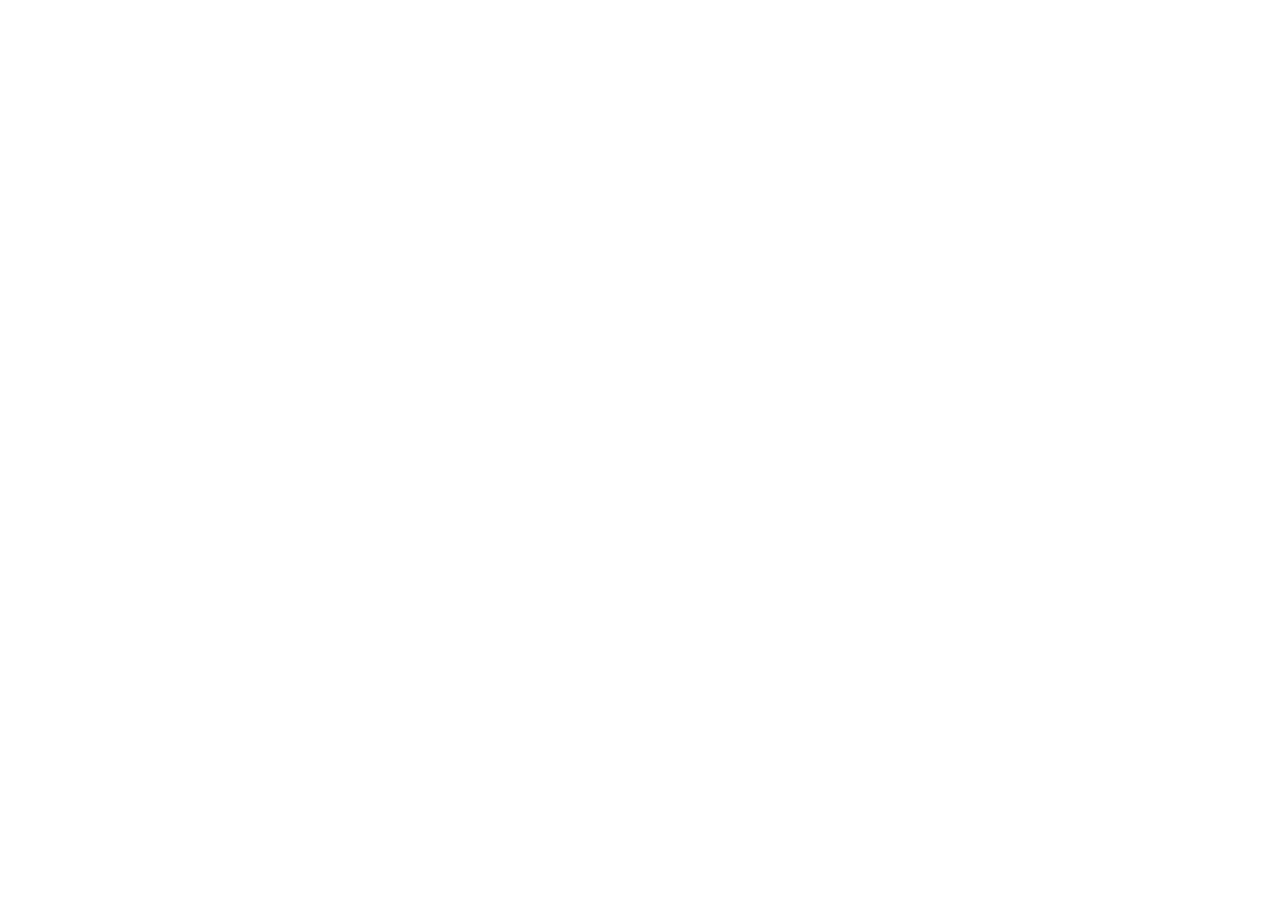
==== frontend/index.html @ c6071899 "starting work. saving what is here" ====
<!DOCTYPE html>
<html lang="en">
<head>
    <title>Plotting functions in JavaScript using the
        function plot library</title>
    <meta charset="utf-8"/>
    <script src="https://d3js.org/d3.v3.min.js"></script>
    <script src="https://mauriciopoppe.github.io/function-plot/js/function-plot.js"></script>
    <script type="text/javascript">
    	console.log("hi")
    </script>
    <link rel="stylesheet" href="styles.css">
</head>
<body>
    <div id="myFunction"></div>
    <script src="plotter.js"></script>
</body>

</html>
---- frontend/styles.css ----
div {
  float: left;
}

#myFunction {
  padding: 25px;
  width: 250px;
  height: 250px;
}
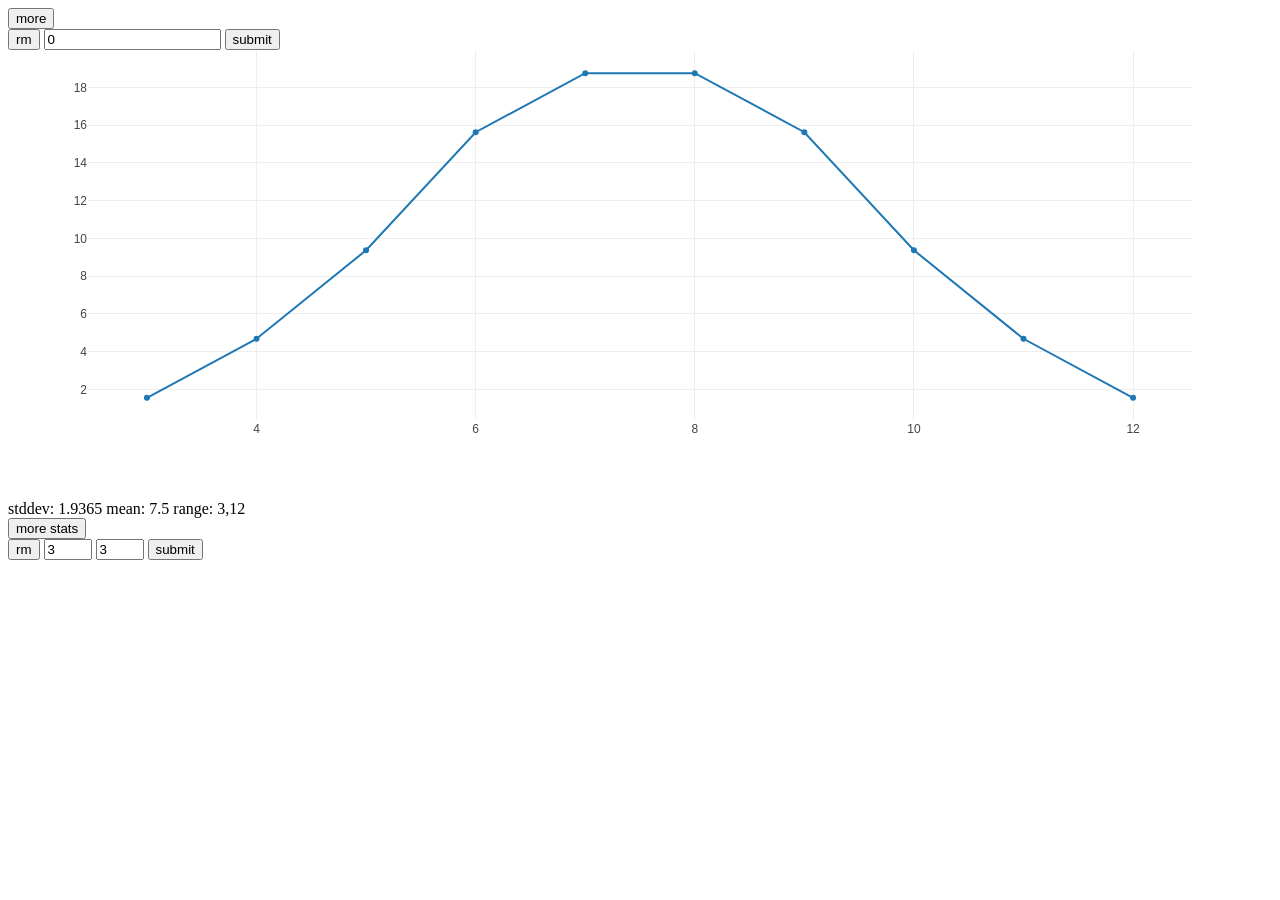
==== commit 318e1cdf: "added from webwork project" ====
--- a/frontend/index.html
+++ b/frontend/index.html
@@ -1,20 +1,166 @@
 <!DOCTYPE html>
 <html lang="en">
 <head>
-    <title>Plotting functions in JavaScript using the
-        function plot library</title>
+    <title>Write messages to the devtool console</title>
     <meta charset="utf-8"/>
-    <script src="https://d3js.org/d3.v3.min.js"></script>
-    <script src="https://mauriciopoppe.github.io/function-plot/js/function-plot.js"></script>
-    <script type="text/javascript">
-    	console.log("hi")
-    </script>
+    <script src="https://code.jquery.com/jquery-3.2.1.min.js"></script>
+    <script src="https://cdn.plot.ly/plotly-latest.min.js"></script>
+
+    <script src="scripts/fakedata.js"></script>
+
+    <script src="scripts/scinum.js"></script>
+    <script src="scripts/statsmaker.js"></script>
+    <script src="scripts/interface.js"></script>
+
+
     <link rel="stylesheet" href="styles.css">
+
 </head>
 <body>
-    <div id="myFunction"></div>
-    <script src="plotter.js"></script>
+<section id="plots">
+    <div id="tableRequestArea" class="toLeft">
+        <button id="more">more</button>
+
+        <form class="tableRequest" id="table-0">
+            <button type="button" class="rmTable">rm</button>
+            <input type="text" name="tableQuery" title="get table" value="0">
+            <button type="submit">submit</button>
+        </form>
+        <form class="tableRequest" id="table-1">
+            <button type="button" class="rmTable">rm</button>
+            <input type="text" name="tableQuery" title="get table" value="1">
+            <button type="submit">submit</button>
+        </form>
+        <form class="tableRequest" id="table-2">
+            <button type="button" class="rmTable">rm</button>
+            <input type="text" name="tableQuery" title="get table" value="2">
+            <button type="submit">submit</button>
+        </form>
+        <form class="tableRequest" id="table-3">
+            <button type="button" class="rmTable">rm</button>
+            <input type="text" name="tableQuery" title="get table" value="3">
+            <button type="submit">submit</button>
+        </form>
+        <form class="tableRequest" id="table-4">
+            <button type="button" class="rmTable">rm</button>
+            <input type="text" name="tableQuery" title="get table" value="4">
+            <button type="submit">submit</button>
+        </form>
+        <form class="tableRequest" id="table-5">
+            <button type="button" class="rmTable">rm</button>
+            <input type="text" name="tableQuery" title="get table" value="5">
+            <button type="submit">submit</button>
+        </form>
+        <form class="tableRequest" id="table-6">
+            <button type="button" class="rmTable">rm</button>
+            <input type="text" name="tableQuery" title="get table" value="6">
+            <button type="submit">submit</button>
+        </form>
+        <form class="tableRequest" id="table-7">
+            <button type="button" class="rmTable">rm</button>
+            <input type="text" name="tableQuery" title="get table" value="7">
+            <button type="submit">submit</button>
+        </form>
+        <form class="tableRequest" id="table-8">
+            <button type="button" class="rmTable">rm</button>
+            <input type="text" name="tableQuery" title="get table" value="8">
+            <button type="submit">submit</button>
+        </form>
+        <form class="tableRequest" id="table-9">
+            <button type="button" class="rmTable">rm</button>
+            <input type="text" name="tableQuery" title="get table" value="9">
+            <button type="submit">submit</button>
+        </form>
+
+
+
+
+    </div>
+    <div id="plotter" class="toLeft"></div>
+    <!--style="width:600px;height:250px;"-->
+
+</section>
+<section id="stats">
+    <div id="basic"></div>
+
+    <div id="statsRequestArea">
+        <button id="moreStats">more stats</button>
+
+
+        <form id="stats-0" class="statsRequest">
+            <button class="rmStats" type="button" >rm</button>
+            <input class='statsInput' title='stats range' name='left' type="number">
+            <input class='statsInput' title='stats range' name='right' type="number">
+            <button type="submit">submit</button>
+        </form>
+
+        <form id="stats-1" class="statsRequest">
+            <button class="rmStats" type="button" >rm</button>
+            <input class='statsInput' title='stats range' name='left' type="number">
+            <input class='statsInput' title='stats range' name='right' type="number">
+            <button type="submit">submit</button>
+        </form>
+
+        <form id="stats-2" class="statsRequest">
+            <button class="rmStats" type="button" >rm</button>
+            <input class='statsInput' title='stats range' name='left' type="number">
+            <input class='statsInput' title='stats range' name='right' type="number">
+            <button type="submit">submit</button>
+        </form>
+
+        <form id="stats-3" class="statsRequest">
+            <button class="rmStats" type="button" >rm</button>
+            <input class='statsInput' title='stats range' name='left' type="number">
+            <input class='statsInput' title='stats range' name='right' type="number">
+            <button type="submit">submit</button>
+        </form>
+
+        <form id="stats-4" class="statsRequest">
+            <button class="rmStats" type="button" >rm</button>
+            <input class='statsInput' title='stats range' name='left' type="number">
+            <input class='statsInput' title='stats range' name='right' type="number">
+            <button type="submit">submit</button>
+        </form>
+
+        <form id="stats-5" class="statsRequest">
+            <button class="rmStats" type="button" >rm</button>
+            <input class='statsInput' title='stats range' name='left' type="number">
+            <input class='statsInput' title='stats range' name='right' type="number">
+            <button type="submit">submit</button>
+        </form>
+
+        <form id="stats-6" class="statsRequest">
+            <button class="rmStats" type="button" >rm</button>
+            <input class='statsInput' title='stats range' name='left' type="number">
+            <input class='statsInput' title='stats range' name='right' type="number">
+            <button type="submit">submit</button>
+        </form>
+
+        <form id="stats-7" class="statsRequest">
+            <button class="rmStats" type="button" >rm</button>
+            <input class='statsInput' title='stats range' name='left' type="number">
+            <input class='statsInput' title='stats range' name='right' type="number">
+            <button type="submit">submit</button>
+        </form>
+
+        <form id="stats-8" class="statsRequest">
+            <button class="rmStats" type="button" >rm</button>
+            <input class='statsInput' title='stats range' name='left' type="number">
+            <input class='statsInput' title='stats range' name='right' type="number">
+            <button type="submit">submit</button>
+        </form>
+
+        <form id="stats-9" class="statsRequest">
+            <button class="rmStats" type="button" >rm</button>
+            <input class='statsInput' title='stats range' name='left' type="number">
+            <input class='statsInput' title='stats range' name='right' type="number">
+            <button type="submit">submit</button>
+        </form>
+    </div>
+
+</section>
+<section id="answer">
+
+</section>
 </body>
-
-</html>
-
+</html>
